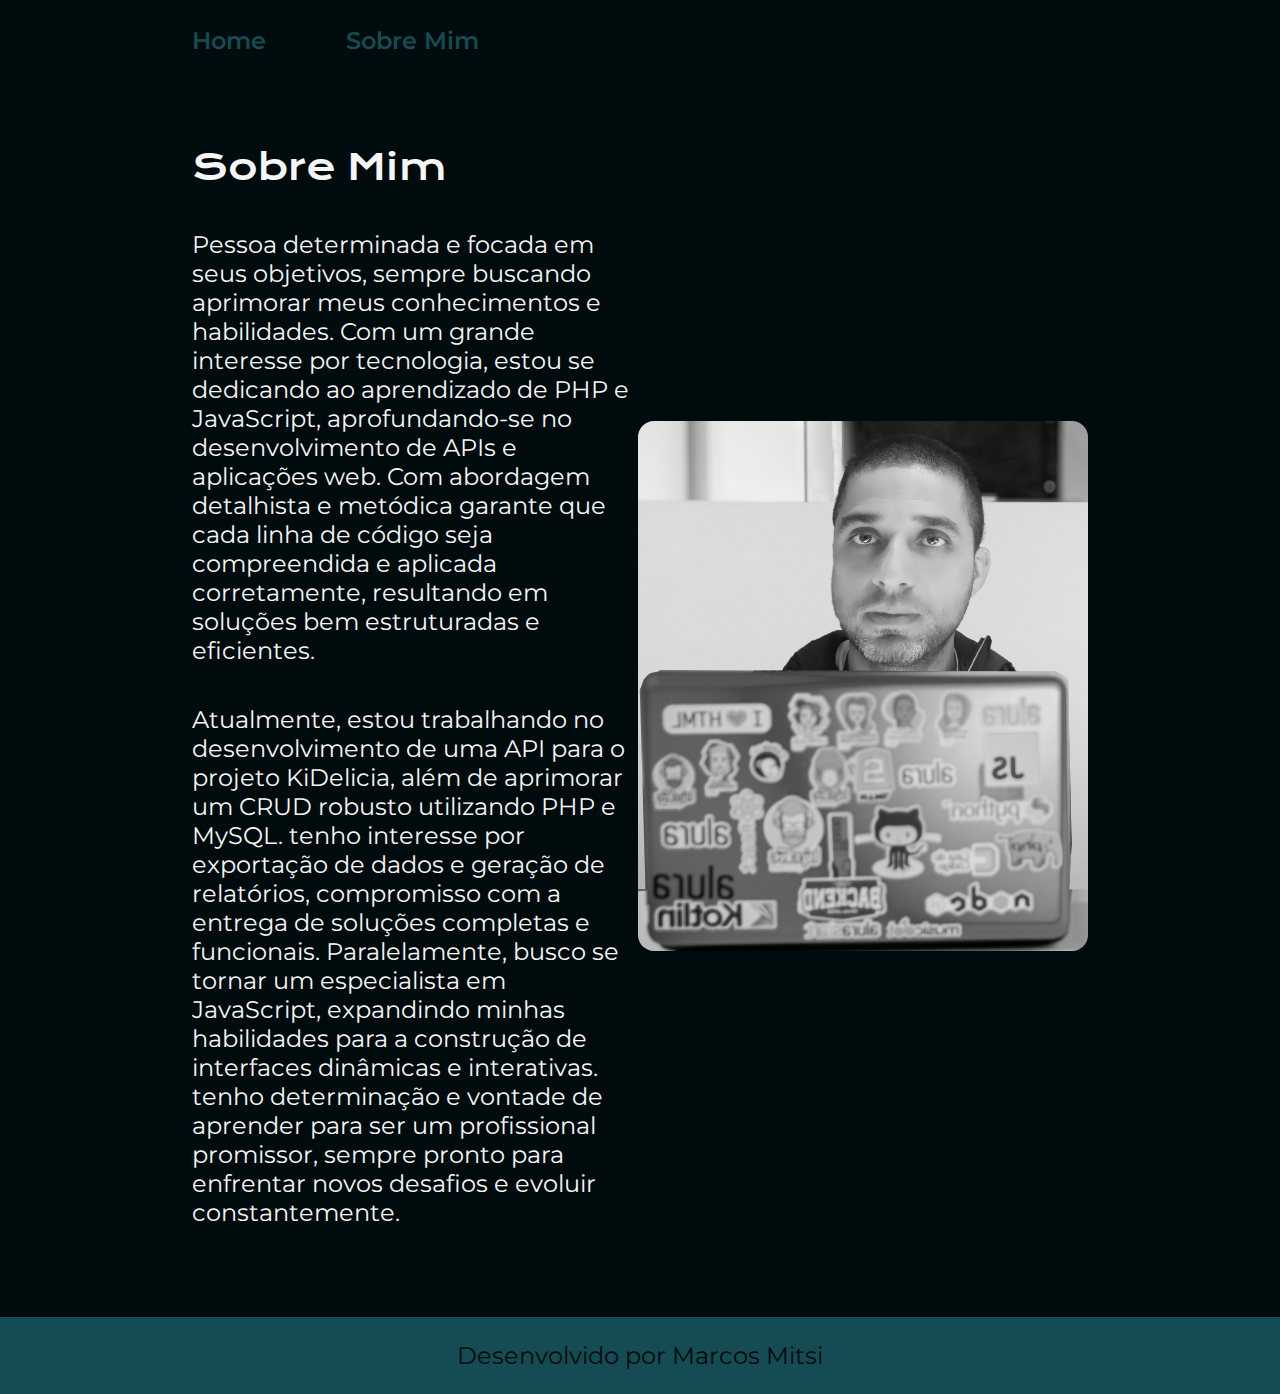
==== about.html @ 88988ba0 "Aplicando variaveis" ====
<!DOCTYPE html>
<html lang="pt-br">

<head>
    <meta charset="UTF-8">
    <meta name="viewport" content="width=device-width, initial-scale=1.0">
    <link rel="stylesheet" href="./assets/css/style.css">
    <title>Sobre mim</title>
</head>

<body>
    <header class="cabecalho">
        <nav class="cabecalho__menu">
            <a class="cabecalho__menu__link" href="index.html">Home</a>
            <a class="cabecalho__menu__link" href="about.html">Sobre Mim</a>
        </nav>
    </header>
    <main class="apresentacao">
        <section class="apresentacao__conteudo">
            <h1 class="apresentacao__conteudo__titulo">Sobre Mim</h1>
            <p class="apresentacao__conteudo__texto">Pessoa determinada e focada em seus objetivos, sempre buscando aprimorar meus conhecimentos e habilidades. Com um grande interesse por tecnologia, estou se dedicando ao aprendizado de PHP e JavaScript, aprofundando-se no desenvolvimento de APIs e aplicações web. Com abordagem detalhista e metódica garante que cada linha de código seja compreendida e aplicada corretamente, resultando em soluções bem estruturadas e eficientes.</p>
            <p class="apresentacao__conteudo__texto">Atualmente, estou trabalhando no desenvolvimento de uma API para o projeto KiDelicia, além de aprimorar um CRUD robusto utilizando PHP e MySQL. tenho interesse por exportação de dados e geração de relatórios, compromisso com a entrega de soluções completas e funcionais. Paralelamente, busco se tornar um especialista em JavaScript, expandindo minhas habilidades para a construção de interfaces dinâmicas e interativas. tenho determinação e vontade de aprender para ser um profissional promissor, sempre pronto para enfrentar novos desafios e evoluir constantemente.</p>
        </section>
        <img src="./assets/imagens/marcos.jpg" alt="Foto Marcos Mitsi Programando" class="imgens">
    </main>
    

    <footer class="rodape">
        <p>Desenvolvido por Marcos Mitsi</p>
    </footer>

</body>

</html>
---- assets/css/style.css ----
@import url('https://fonts.googleapis.com/css2?family=Krona+One&display=swap');
@import url('https://fonts.googleapis.com/css2?family=Montserrat:ital,wght@0,100..900;1,100..900&display=swap');

:root {
    --cor--primaria: #000B0D;
    --cor--secundaria: #BFBFBF;
    --cor--terciaria: #154B52;
    --cor--hover: #A52502;

    --font-primaria:"Krona One", sans-serif;
    --font-secundaria:'Montserrat', sans-serif;
}

* {
    margin: 0;
    padding: 0;
}

body {
    box-sizing: border-box;
    background-color: var(--cor--primaria);
    color: #F6F6F6;
}

.cabecalho {
    padding: 2% 0% 0% 15% ;
}

.cabecalho__menu {
    display: flex;
    gap: 80px;
}
.cabecalho__menu__link {
    font-family: var(--font-secundaria);
    font-size: 24px;
    font-weight: 600;
    color: var(--cor--terciaria);
    text-decoration: none;
}


.apresentacao {
    padding: 7% 15%;
    display: flex;
    align-items: center;
    justify-content: space-between;
}

.apresentacao__conteudo {
    width: 50%;
    display: flex;
    flex-direction: column;
    gap: 40px;
}

.apresentacao__conteudo__titulo {
    font-size: 36px;
    font-family: var(--font-primaria);
    font-weight: 400;
    font-style: normal;

}

.titulo-destaque {
    color: var(--cor--terciaria);
}

.apresentacao__conteudo__texto {
    font-size: 24px;
    font-family: var(--font-secundaria);
    font-optical-sizing: auto;
    font-weight: 400;
}

.apresentacao__conteudo__links {
    display: flex;
    flex-direction: column;
    justify-content: space-between;
    align-items: center;
    gap: 32px;
}

.apresentacao__conteudo__links_subtitulo {
    font-family: var(--font-primaria);
    font-weight: 400;
    font-size: 24px;
}

.apresentacao__conteudo__links_link {
    display: flex;
    justify-content: center;
    gap: 16px;
    font-family: var(--font-secundaria);
    font-weight: 600;
    color: var(--cor--secundaria);
    font-size: 24px;
    width: 378px;
    text-align: center;
    text-decoration: none;
    border: 2px solid var(--cor--terciaria);
    border-radius: 8px;
    padding: 21px 0;
}

.apresentacao__conteudo__links_link:hover {
    background-color: var(--cor--hover);
}
.imgens {
    width: 450px;
    height: 530px;
    border-radius: 16px;
}

.rodape {
    background-color: var(--cor--terciaria);
    color: var(--cor--primaria);
    padding: 24px;
    text-align: center;
    font-family: var(--font-secundaria);
    font-size: 24px;
    font-weight: 400;
}
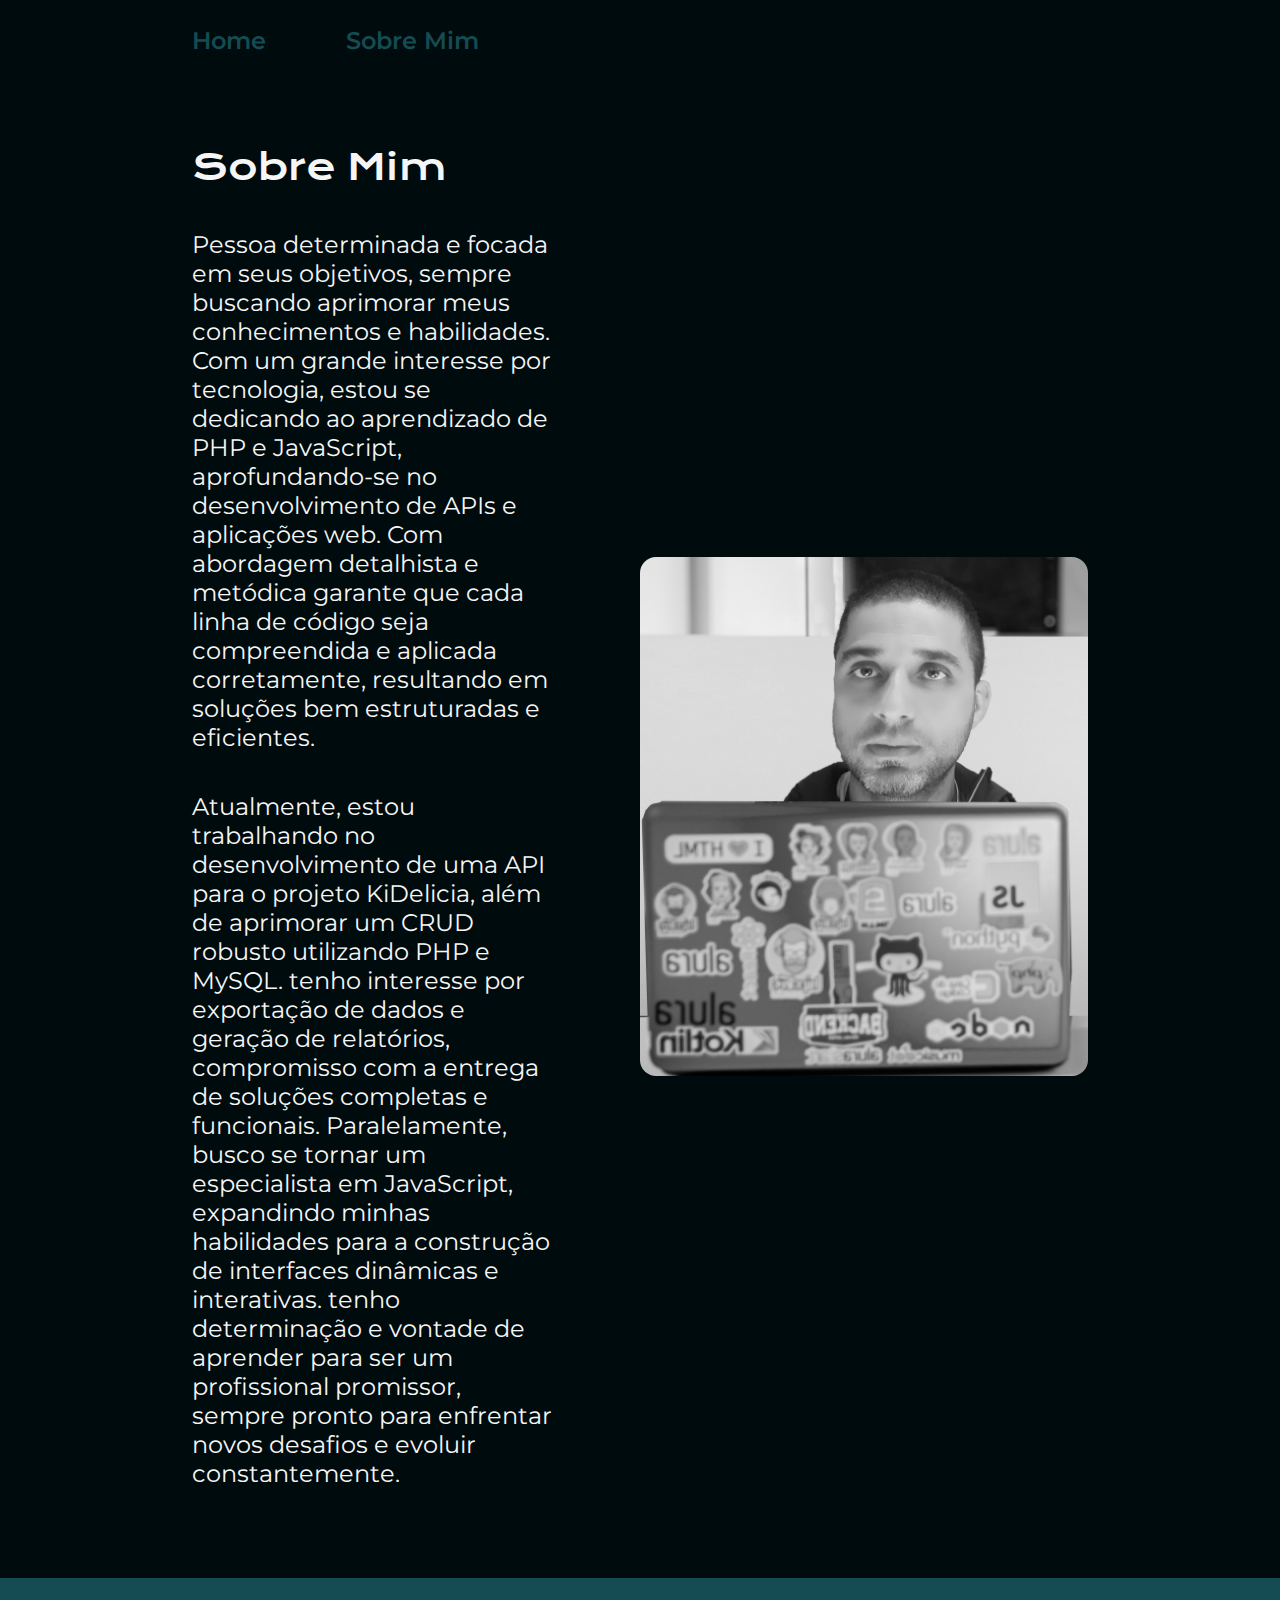
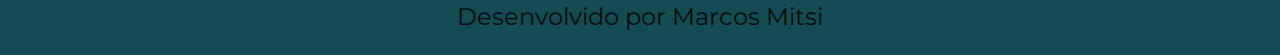
==== commit 3718fcd1: "adaptando o layout para telas menores utilizando @media" ====
--- a/about.html
+++ b/about.html
@@ -21,7 +21,7 @@
             <p class="apresentacao__conteudo__texto">Pessoa determinada e focada em seus objetivos, sempre buscando aprimorar meus conhecimentos e habilidades. Com um grande interesse por tecnologia, estou se dedicando ao aprendizado de PHP e JavaScript, aprofundando-se no desenvolvimento de APIs e aplicações web. Com abordagem detalhista e metódica garante que cada linha de código seja compreendida e aplicada corretamente, resultando em soluções bem estruturadas e eficientes.</p>
             <p class="apresentacao__conteudo__texto">Atualmente, estou trabalhando no desenvolvimento de uma API para o projeto KiDelicia, além de aprimorar um CRUD robusto utilizando PHP e MySQL. tenho interesse por exportação de dados e geração de relatórios, compromisso com a entrega de soluções completas e funcionais. Paralelamente, busco se tornar um especialista em JavaScript, expandindo minhas habilidades para a construção de interfaces dinâmicas e interativas. tenho determinação e vontade de aprender para ser um profissional promissor, sempre pronto para enfrentar novos desafios e evoluir constantemente.</p>
         </section>
-        <img src="./assets/imagens/marcos.jpg" alt="Foto Marcos Mitsi Programando" class="imgens">
+        <img src="./assets/imagens/marcos.jpg" alt="Foto Marcos Mitsi Programando" class="apresentacao__imgem">
     </main>
     
 
--- a/assets/css/style.css
+++ b/assets/css/style.css
@@ -32,7 +32,7 @@
 }
 .cabecalho__menu__link {
     font-family: var(--font-secundaria);
-    font-size: 24px;
+    font-size: 1.5rem;
     font-weight: 600;
     color: var(--cor--terciaria);
     text-decoration: none;
@@ -44,6 +44,7 @@
     display: flex;
     align-items: center;
     justify-content: space-between;
+    gap: 82px;
 }
 
 .apresentacao__conteudo {
@@ -54,7 +55,7 @@
 }
 
 .apresentacao__conteudo__titulo {
-    font-size: 36px;
+    font-size: 2.25rem;
     font-family: var(--font-primaria);
     font-weight: 400;
     font-style: normal;
@@ -66,7 +67,7 @@
 }
 
 .apresentacao__conteudo__texto {
-    font-size: 24px;
+    font-size: 1.5rem;
     font-family: var(--font-secundaria);
     font-optical-sizing: auto;
     font-weight: 400;
@@ -83,40 +84,62 @@
 .apresentacao__conteudo__links_subtitulo {
     font-family: var(--font-primaria);
     font-weight: 400;
-    font-size: 24px;
+    font-size: 1.5rem;
 }
 
-.apresentacao__conteudo__links_link {
+.apresentacao__conteudo__links_navegacao  {
     display: flex;
     justify-content: center;
     gap: 16px;
     font-family: var(--font-secundaria);
     font-weight: 600;
     color: var(--cor--secundaria);
-    font-size: 24px;
-    width: 378px;
+    font-size: 1.5rem;
+    width: 100%;
     text-align: center;
     text-decoration: none;
     border: 2px solid var(--cor--terciaria);
     border-radius: 8px;
-    padding: 21px 0;
+    padding: 1.30rem 0;
 }
 
-.apresentacao__conteudo__links_link:hover {
+.apresentacao__conteudo__links_navegacao:hover {
     background-color: var(--cor--hover);
 }
-.imgens {
-    width: 450px;
-    height: 530px;
+.apresentacao__imgem {
+    width: 50%;
     border-radius: 16px;
 }
 
 .rodape {
     background-color: var(--cor--terciaria);
     color: var(--cor--primaria);
-    padding: 24px;
+    padding: 1.5rem;
     text-align: center;
     font-family: var(--font-secundaria);
-    font-size: 24px;
+    font-size: 1.5rem;
     font-weight: 400;
+}
+
+@media (max-width: 1080px) {
+    .cabecalho {
+        padding: 10%;
+    }
+
+    .cabecalho__menu {
+        justify-content: center;
+    }
+
+    .apresentacao {
+        flex-direction: column-reverse;
+        padding: 5%;
+    }
+
+    .apresentacao__conteudo {
+        width: auto;
+    }
+
+
+    
+
 }